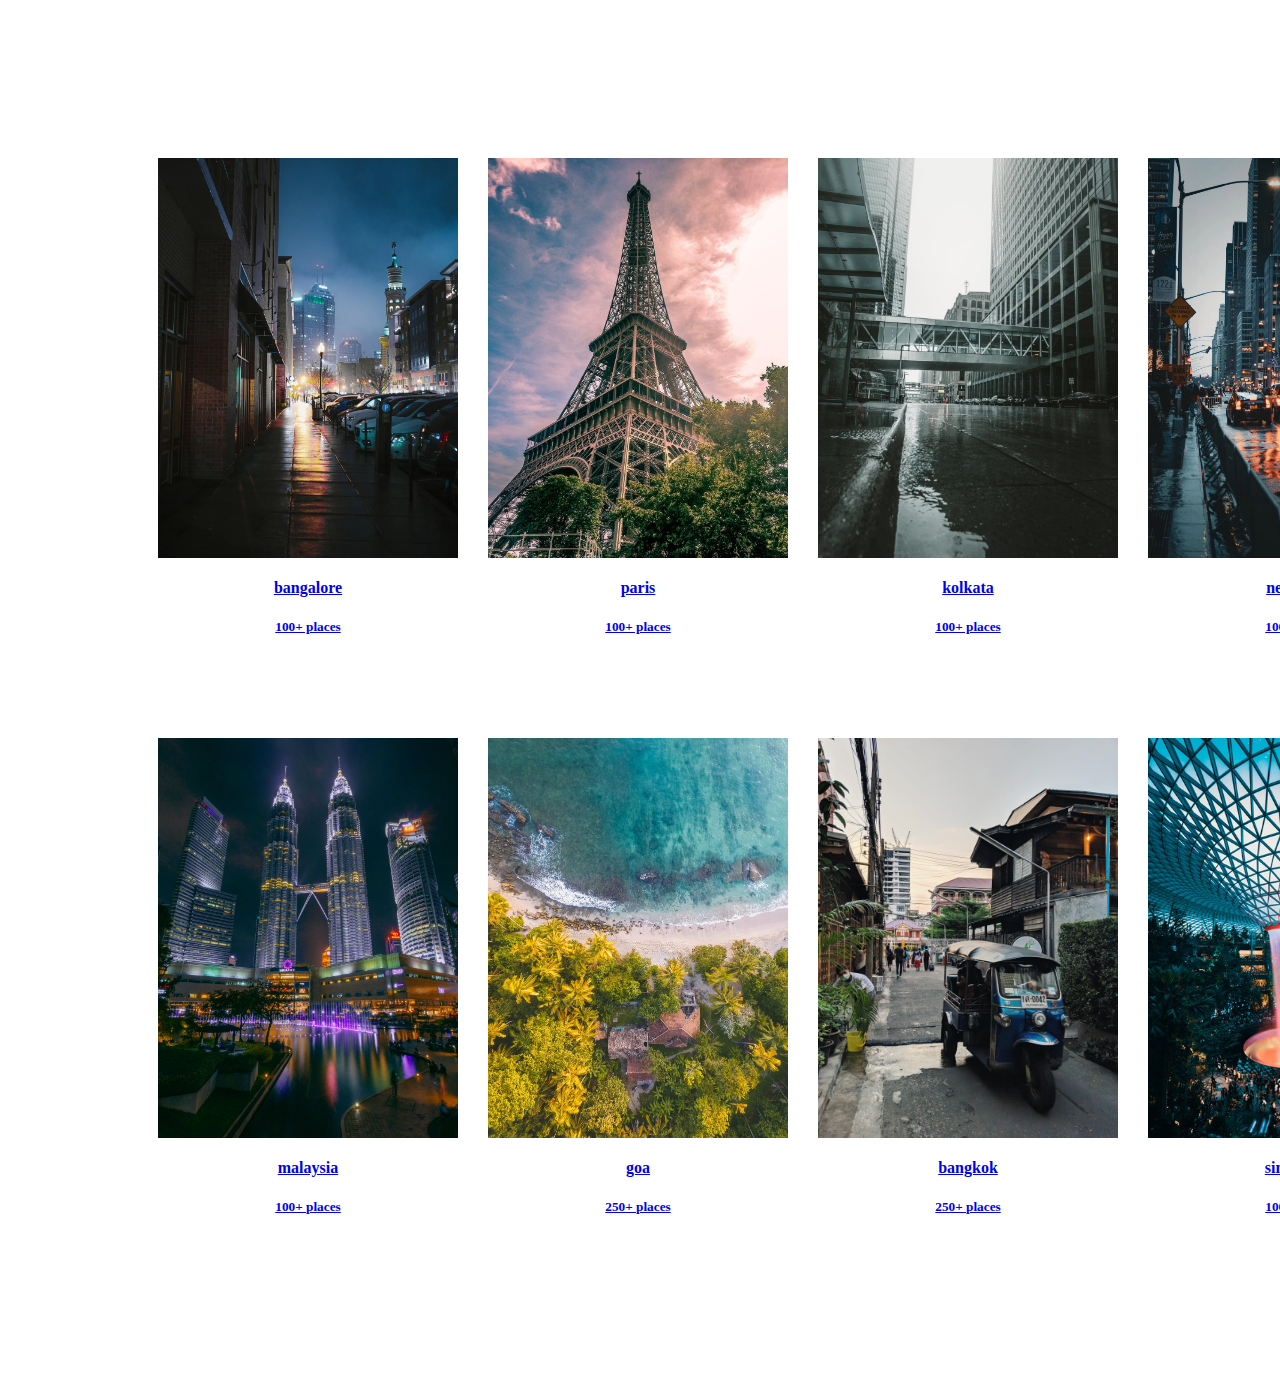
==== again.html @ 766a5eb8 "brining in responsiveness" ====
<html>
  <head>
    <link rel="stylesheet" href="again_style.css" />
    <title>Again</title>
  </head>

  <body>
   <div class="white-space">
    <div class="container">
       
        <div class="gallery-container">
          <div class="gallery-item">
            <a href="https://en.wikipedia.org/wiki/Bangalore">
              <div class="image">
                <img src="./images/cities/bangalore.webp" alt="" />
                <div class="centered">
                  <h4>bangalore</h4>
                  <h5>100+ places</h5>
                </div>
              </div></a
            >
          </div>
        </div>

        <div class="gallery-container">
          <div class="gallery-item">
            <a href="https://en.wikipedia.org/wiki/Paris">
              <div class="image">
                <img src="./images/cities/paris.jpeg" alt="" />
                <div class="centered">
                  <h4>paris</h4>
                  <h5>100+ places</h5>
                </div>
              </div>
            </a>
          </div>
        </div>

        <div class="gallery-container">
          <div class="gallery-item">
            <a href="https://en.wikipedia.org/wiki/Kolkata">
              <div class="image">
                <img src="./images/cities/kolkata.jpeg" alt="" />
                <div class="centered">
                  <h4>kolkata</h4>
                  <h5>100+ places</h5>
                </div>
              </div>
            </a>
          </div>
        </div>

        <div class="gallery-container">
          <div class="gallery-item">
            <a href="https://en.wikipedia.org/wiki/New_York_City"
              ><div class="image">
                <img src="./images/cities/newyork.webp" alt="" />
                <div class="centered">
                  <h4>new york</h4>
                  <h5>100+ places</h5>
                </div>
              </div></a
            >
          </div>
        </div>

        <div class="gallery-container">
          <div class="gallery-item">
            <a href="https://en.wikipedia.org/wiki/Malaysia">
              <div class="image">
                <img src="./images/cities/malaysia.jpeg" alt="" />
                <div class="centered">
                  <h4>malaysia</h4>
                  <h5>100+ places</h5>
                </div>
              </div>
            </a>
          </div>
        </div>

        <div class="gallery-container">
          <div class="gallery-item">
            <a href="https://en.wikipedia.org/wiki/Goa">
              <div class="image">
                <img src="./images/cities/Goa.jpeg" alt="" />
                <div class="centered">
                  <h4>goa</h4>
                  <h5>250+ places</h5>
                </div>
              </div>
            </a>
          </div>
        </div>

        <div class="gallery-container">
          <div class="gallery-item">
            <a href="https://en.wikipedia.org/wiki/Bangkok">
              <div class="image">
                <img src="./images/cities/bangkok.jpg" alt="" />
                <div class="centered">
                  <h4>bangkok</h4>
                  <h5>250+ places</h5>
                </div>
              </div>
            </a>
          </div>
        </div>

        <div class="gallery-container">
          <div class="gallery-item">
            <a href="https://en.wikipedia.org/wiki/Singapore">
              <div class="image">
                <img src="./images/cities/singapore.jpeg" alt="" />
                <div class="centered">
                  <h4>singapore</h4>
                  <h5>100+ places</h5>
                </div>
              </div>
            </a>
          </div>
        </div>
      </div>
     </div>
     </div>
  </body>
</html>
---- again_style.css ----
.* {
  box-sizing: border-box;
}

.container {
  align-items: center;
  display: grid;
  grid-template-columns: repeat(4, 1fr);
  grid-gap: 10px;
  grid-row-gap: 80px;
  grid-column-gap: 30px;

  text-align: center;
  color: white;

  max-width: 1200px;
  position: relative;
}

.gallery-item {
  width: 100%;
  height: 100%;
  position: relative;
}

.gallery-item .image {
  width: 100%;
  height: 100%;
  overflow: hidden;
}

.gallery-item .image img {
  /* width: 100%;
  height: 100%; */

  height: 400px;
  width: 300px;
  object-fit: cover;
}

.white-space {
  padding: 150px;
}

@media (min-width: 600px) {
  .container {
    grid-template-columns: repeat(2, 1fr);
  }
}

@media (min-width: 900px) {
  .container {
    grid-template-columns: repeat(3, 1fr);
  }
}

@media (min-width: 1200px) {
  .container {
    grid-template-columns: repeat(4, 1fr);
  }
}
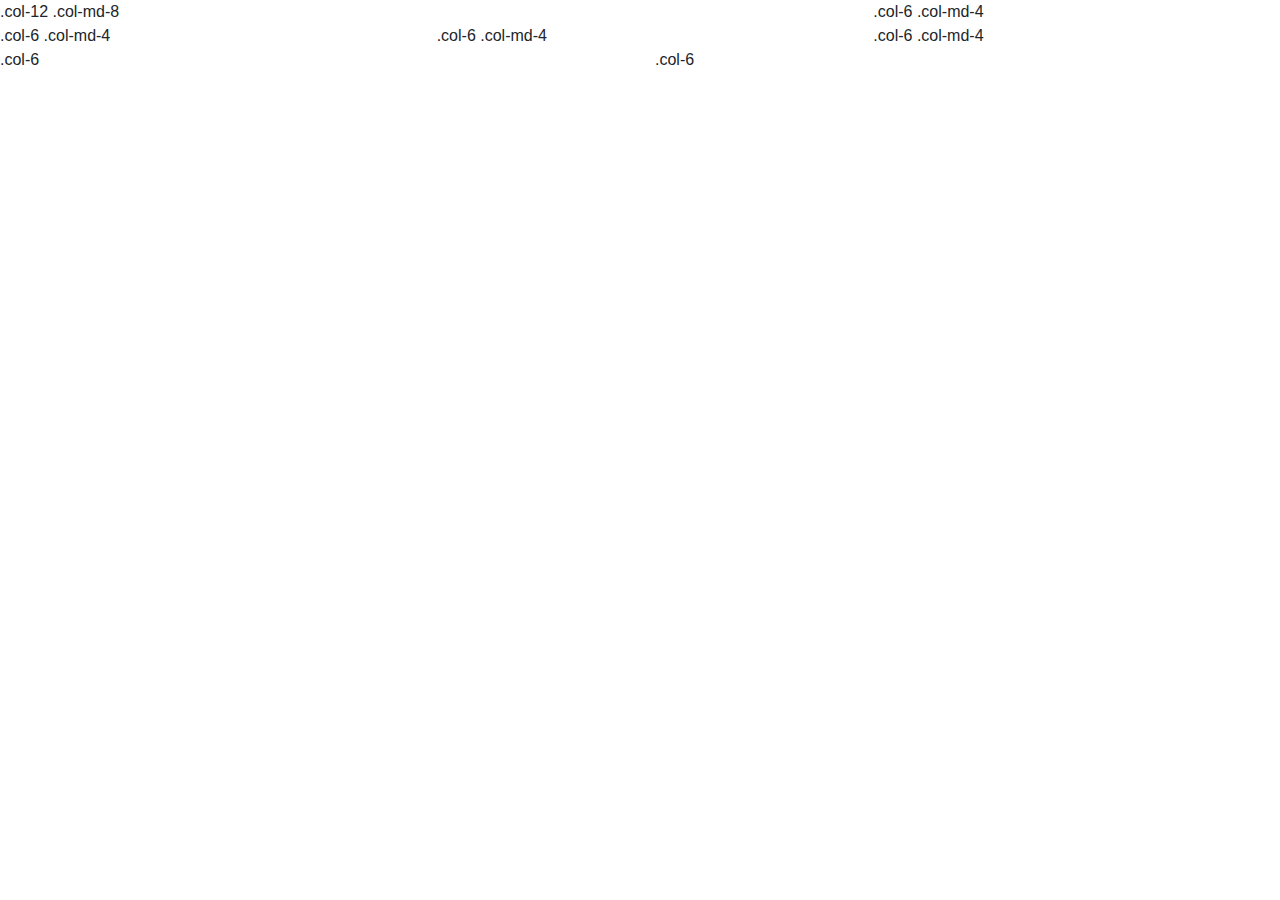
==== commit a02529c0: "changes" ====
--- a/again.html
+++ b/again.html
@@ -1,126 +1,48 @@
 <html>
   <head>
+    <title>again</title>
+    <link
+      rel="stylesheet"
+      href="https://cdn.jsdelivr.net/npm/bootstrap@4.0.0/dist/css/bootstrap.min.css"
+      integrity="sha384-Gn5384xqQ1aoWXA+058RXPxPg6fy4IWvTNh0E263XmFcJlSAwiGgFAW/dAiS6JXm"
+      crossorigin="anonymous"
+    />
     <link rel="stylesheet" href="again_style.css" />
-    <title>Again</title>
   </head>
 
   <body>
-   <div class="white-space">
-    <div class="container">
-       
-        <div class="gallery-container">
-          <div class="gallery-item">
-            <a href="https://en.wikipedia.org/wiki/Bangalore">
-              <div class="image">
-                <img src="./images/cities/bangalore.webp" alt="" />
-                <div class="centered">
-                  <h4>bangalore</h4>
-                  <h5>100+ places</h5>
-                </div>
-              </div></a
-            >
-          </div>
-        </div>
+    <!-- Stack the columns on mobile by making one full-width and the other half-width -->
+    <div class="row">
+      <div class="col-12 col-md-8 col-sm-6">.col-12 .col-md-8</div>
+      <div class="col-6 col-md-4">.col-6 .col-md-4</div>
+    </div>
 
-        <div class="gallery-container">
-          <div class="gallery-item">
-            <a href="https://en.wikipedia.org/wiki/Paris">
-              <div class="image">
-                <img src="./images/cities/paris.jpeg" alt="" />
-                <div class="centered">
-                  <h4>paris</h4>
-                  <h5>100+ places</h5>
-                </div>
-              </div>
-            </a>
-          </div>
-        </div>
+    <!-- Columns start at 50% wide on mobile and bump up to 33.3% wide on desktop -->
+    <div class="row">
+      <div class="col-6 col-md-4">.col-6 .col-md-4</div>
+      <div class="col-6 col-md-4">.col-6 .col-md-4</div>
+      <div class="col-6 col-md-4">.col-6 .col-md-4</div>
+    </div>
 
-        <div class="gallery-container">
-          <div class="gallery-item">
-            <a href="https://en.wikipedia.org/wiki/Kolkata">
-              <div class="image">
-                <img src="./images/cities/kolkata.jpeg" alt="" />
-                <div class="centered">
-                  <h4>kolkata</h4>
-                  <h5>100+ places</h5>
-                </div>
-              </div>
-            </a>
-          </div>
-        </div>
-
-        <div class="gallery-container">
-          <div class="gallery-item">
-            <a href="https://en.wikipedia.org/wiki/New_York_City"
-              ><div class="image">
-                <img src="./images/cities/newyork.webp" alt="" />
-                <div class="centered">
-                  <h4>new york</h4>
-                  <h5>100+ places</h5>
-                </div>
-              </div></a
-            >
-          </div>
-        </div>
-
-        <div class="gallery-container">
-          <div class="gallery-item">
-            <a href="https://en.wikipedia.org/wiki/Malaysia">
-              <div class="image">
-                <img src="./images/cities/malaysia.jpeg" alt="" />
-                <div class="centered">
-                  <h4>malaysia</h4>
-                  <h5>100+ places</h5>
-                </div>
-              </div>
-            </a>
-          </div>
-        </div>
-
-        <div class="gallery-container">
-          <div class="gallery-item">
-            <a href="https://en.wikipedia.org/wiki/Goa">
-              <div class="image">
-                <img src="./images/cities/Goa.jpeg" alt="" />
-                <div class="centered">
-                  <h4>goa</h4>
-                  <h5>250+ places</h5>
-                </div>
-              </div>
-            </a>
-          </div>
-        </div>
-
-        <div class="gallery-container">
-          <div class="gallery-item">
-            <a href="https://en.wikipedia.org/wiki/Bangkok">
-              <div class="image">
-                <img src="./images/cities/bangkok.jpg" alt="" />
-                <div class="centered">
-                  <h4>bangkok</h4>
-                  <h5>250+ places</h5>
-                </div>
-              </div>
-            </a>
-          </div>
-        </div>
-
-        <div class="gallery-container">
-          <div class="gallery-item">
-            <a href="https://en.wikipedia.org/wiki/Singapore">
-              <div class="image">
-                <img src="./images/cities/singapore.jpeg" alt="" />
-                <div class="centered">
-                  <h4>singapore</h4>
-                  <h5>100+ places</h5>
-                </div>
-              </div>
-            </a>
-          </div>
-        </div>
-      </div>
-     </div>
-     </div>
+    <!-- Columns are always 50% wide, on mobile and desktop -->
+    <div class="row">
+      <div class="col-6">.col-6</div>
+      <div class="col-6">.col-6</div>
+    </div>
+    <script
+      src="https://code.jquery.com/jquery-3.2.1.slim.min.js"
+      integrity="sha384-KJ3o2DKtIkvYIK3UENzmM7KCkRr/rE9/Qpg6aAZGJwFDMVNA/GpGFF93hXpG5KkN"
+      crossorigin="anonymous"
+    ></script>
+    <script
+      src="https://cdn.jsdelivr.net/npm/popper.js@1.12.9/dist/umd/popper.min.js"
+      integrity="sha384-ApNbgh9B+Y1QKtv3Rn7W3mgPxhU9K/ScQsAP7hUibX39j7fakFPskvXusvfa0b4Q"
+      crossorigin="anonymous"
+    ></script>
+    <script
+      src="https://cdn.jsdelivr.net/npm/bootstrap@4.0.0/dist/js/bootstrap.min.js"
+      integrity="sha384-JZR6Spejh4U02d8jOt6vLEHfe/JQGiRRSQQxSfFWpi1MquVdAyjUar5+76PVCmYl"
+      crossorigin="anonymous"
+    ></script>
   </body>
 </html>
